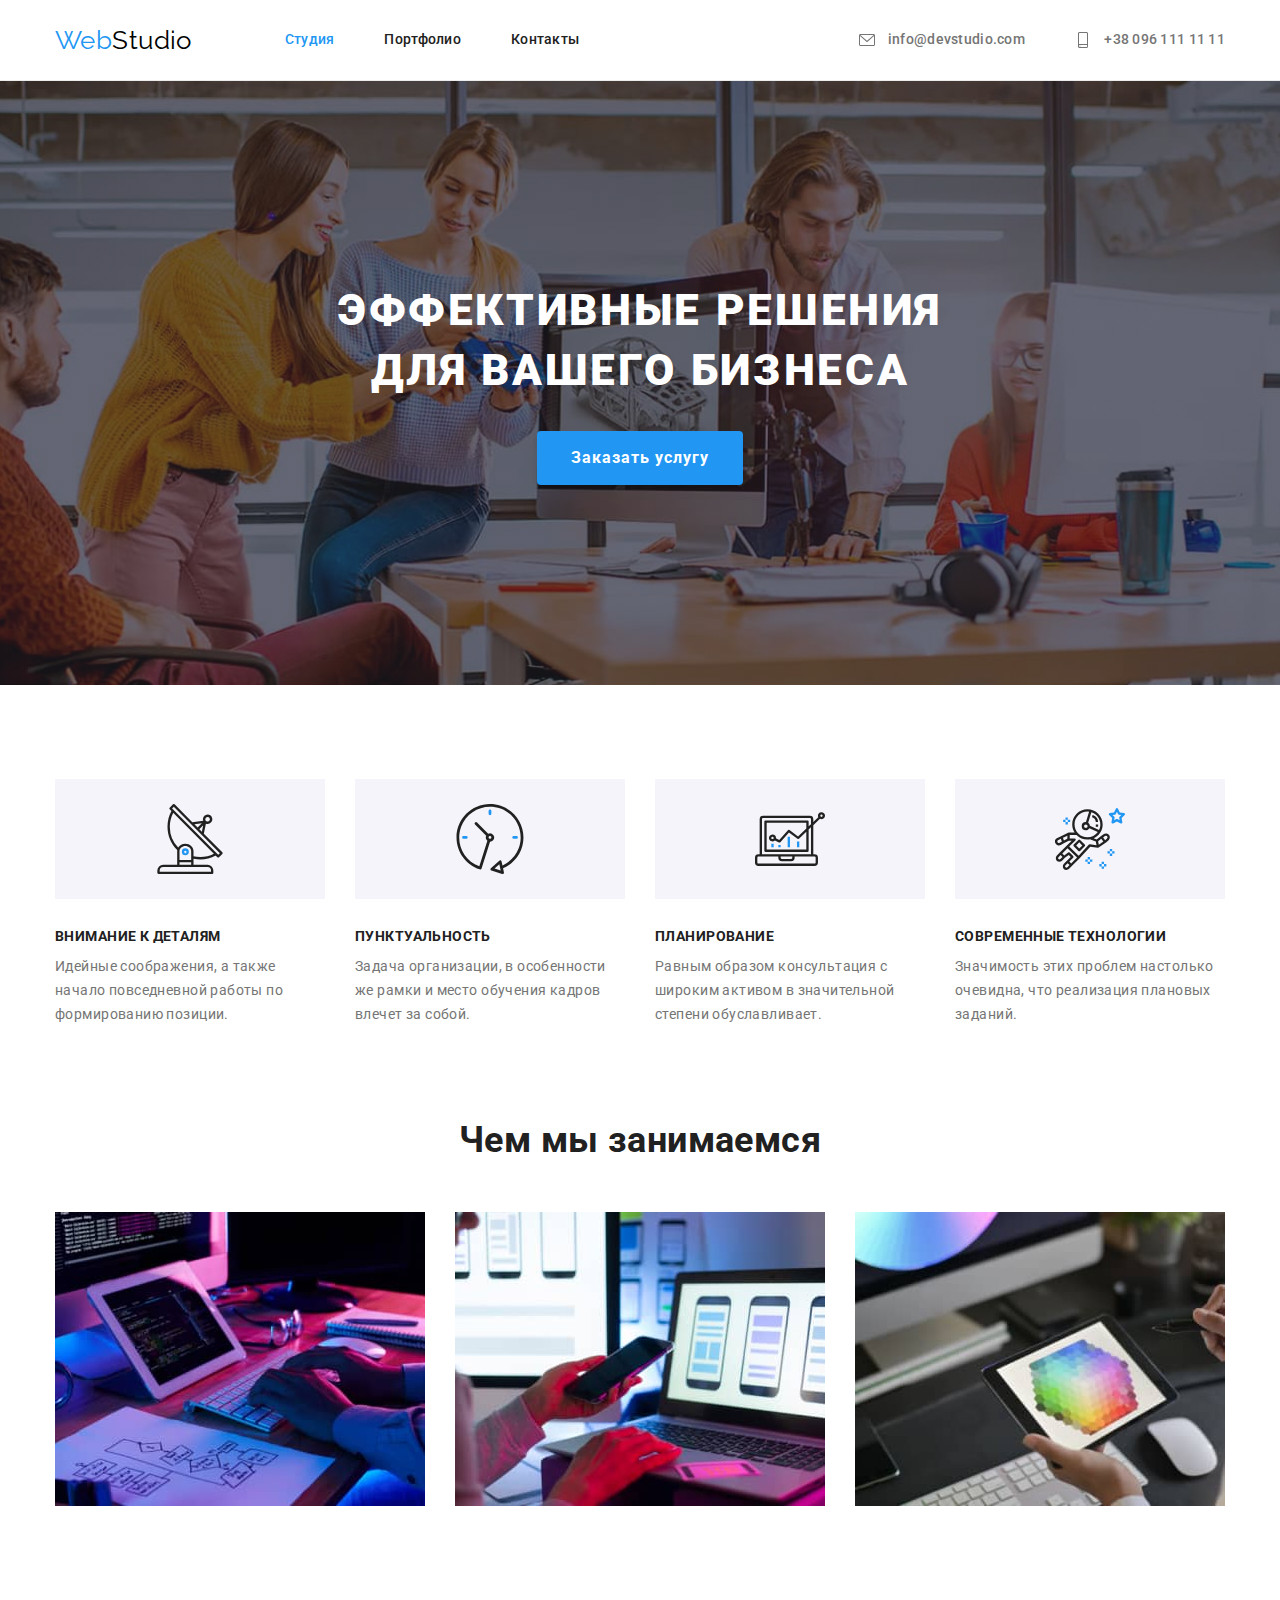
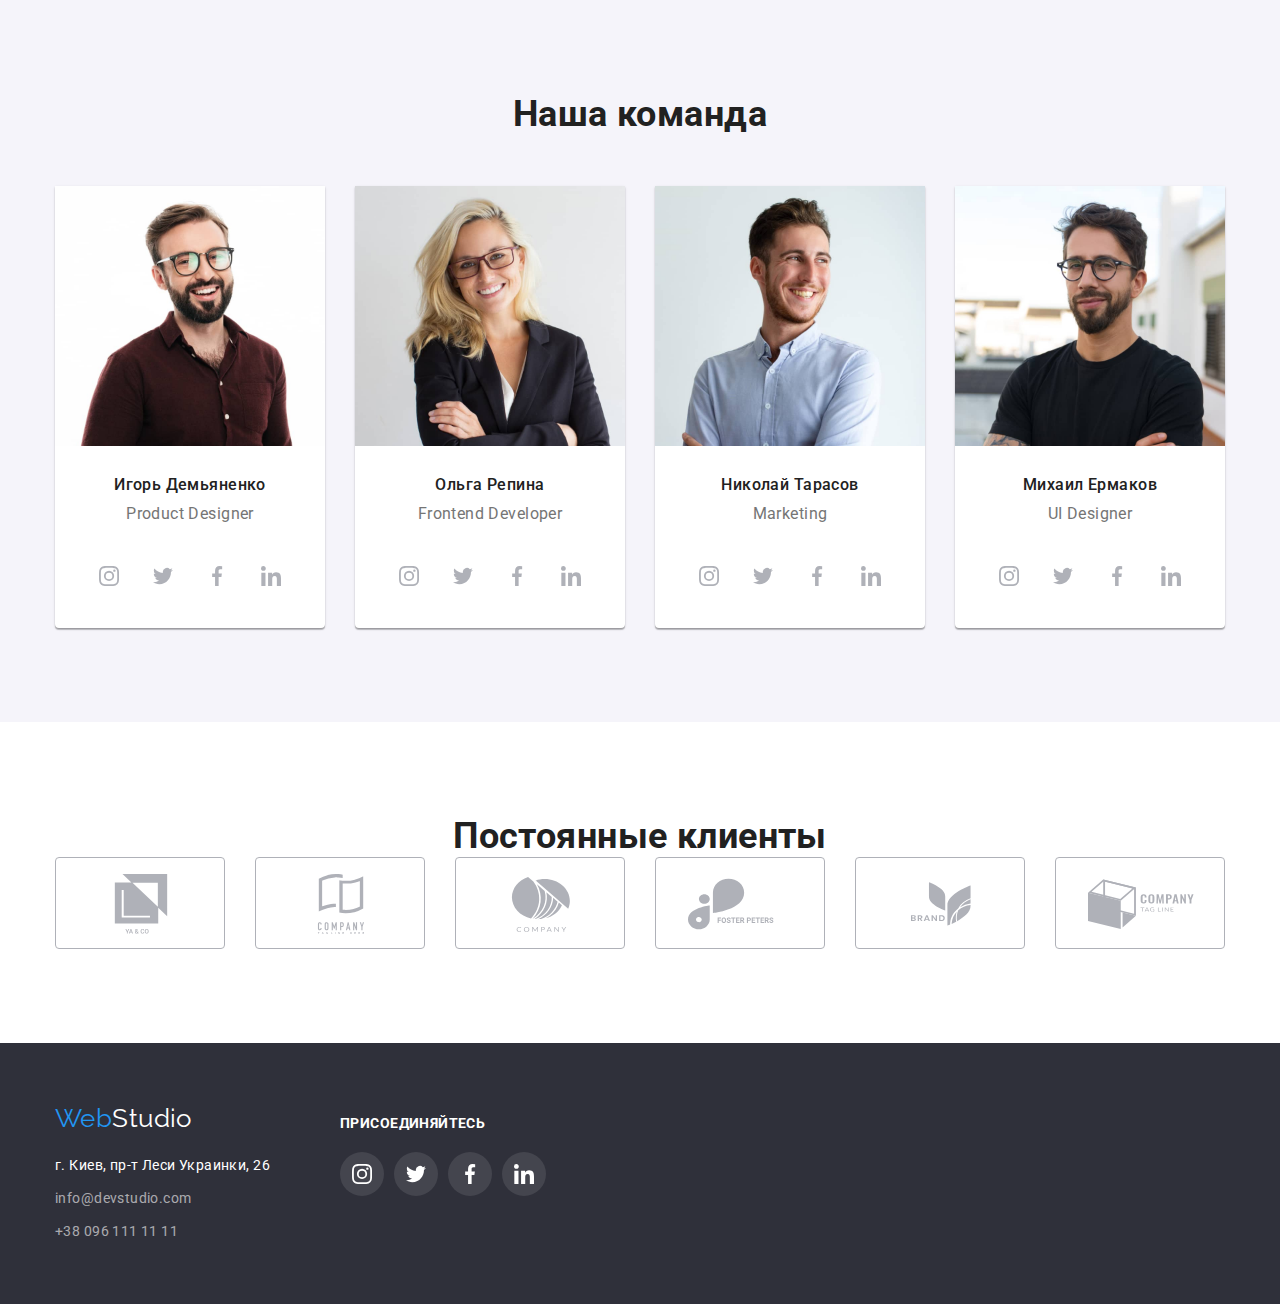
==== index.html @ 6a81d253 "Домашня робота №4" ====
<!DOCTYPE html>
<html lang="ru">
<head>
    <meta charset="UTF-8">
    <meta http-equiv="X-UA-Compatible" content="IE=edge">
    <meta name="viewport" content="width=device-width, initial-scale=1.0">
    <title>Document</title>
    <link rel="preconnect" href="https://fonts.googleapis.com">
    <link rel="preconnect" href="https://fonts.gstatic.com" crossorigin>
    <link href="https://fonts.googleapis.com/css2?family=Raleway:wght@700&family=Roboto:wght@400;500;700;900&display=swap"
        rel="stylesheet">
    <link rel="stylesheet" href="https://cdnjs.cloudflare.com/ajax/libs/modern-normalize/1.1.0/modern-normalize.min.css">    
    <link rel="stylesheet" href="./css/styles.css">
</head>
<body>
    <!-- Шапка страницы -->
    <header>
        <div class="conteiner header-flex">
            <nav class="header-nav-flex">
                <!--Лого-->
                <a href="/"><span class="logo-head-blue">Web</span><span class="logo-head-black">Studio</span></a>
            
                <!--Навигацыя на странице-->
                <ul class="site-nav list">
                    <li class="item"><a href="./index.html" class="link current">Студия</a></li>
                    <li class="item"><a href="./portfolio.html" class="link">Портфолио</a></li>
                    <li class="item"><a href="" class="link">Контакты</a></li>
                </ul>
            </nav>
            
            <!--Телефон, имейл-->
            <ul class="contacts-head list">
                <li class="item">
                    <a href="mailto:info@devstudio.com" class="link email">
                        <svg class="contacts envelope">
                            <use href="/images/icons.svg#icon-envelope"></use>
                        </svg>
                        info@devstudio.com</a>
                </li>
                <li class="item">
                    <a href="tel:+380961111111" class="link">
                        <svg class="contacts">
                            <use href="/images/icons.svg#icon-smartphone"></use>
                        </svg>
                        +38 096 111 11 11</a>
                </li>
            </ul>
        </div>   
    </header>

    <main>
        <!-- hero -->
        <section class="hero">
            <div class="conteiner">
                <!-- <div class="conteiner"> -->
                <h1 class="hero-title">Эффективные решения для вашего бизнеса</h1>
                <button type="button" class="hero-button">Заказать услугу</button>
                <!-- </div> -->
            </div>
        </section>
        
        <!-- Особенности -->
        <section class="section">
            <div class="conteiner">
                <h2 class="visually-hidden">Особенности</h2>
                <ul class="list features">
                    <!--Внимание к деталям-->
                    <li class="item">
                        <div class="icon-features">
                            <svg class="antenna">
                                <use href="./images/icons.svg#icon-antenna"></use>
                            </svg>
                        </div>
                        <h3 class="section-title">Внимание к деталям</h3>
                        <p class="desc-item">Идейные соображения, а также начало повседневной работы по формированию позиции.</p>
                    </li>
                
                    <!--Пунктуальность-->
                    <li class="item">
                        <div class="icon-features">
                            <svg class="clock">
                                <use href="./images/icons.svg#icon-clock"></use>
                            </svg>
                        </div>
                        <h3 class="section-title">Пунктуальность</h3>
                        <p class="desc-item">Задача организации, в особенности же рамки и место обучения кадров влечет за собой.</p>
                    </li>
                
                    <!--Планирование-->
                    <li class="item">
                        <div class="icon-features">
                            <svg class="diagram">
                                <use href="./images/icons.svg#icon-diagram"></use>
                            </svg>
                        </div>
                        <h3 class="section-title">Планирование</h3>
                        <p class="desc-item">Равным образом консультация с широким активом в значительной степени обуславливает.</p>
                    </li>
                
                    <!--Современные технологии-->
                    <li class="item">
                        <div class="icon-features">
                            <svg class="astronaut">
                                <use href="./images/icons.svg#icon-astronaut"></use>
                            </svg>
                        </div>
                        <h3 class="section-title">Современные технологии</h3>
                        <p class="desc-item">Значимость этих проблем настолько очевидна, что реализация плановых заданий.</p>
                    </li>
                </ul>
            </div>
        </section>
         
        <!--Чем мы занимаемся-->
        <section class="section empl">
            <div class="conteiner">
                <h2 class="section-title">Чем мы занимаемся</h2>
                <ul class="list empl-flex">
                    <li class="item"><img src="./images/человек-пишет-код.jpg" alt="человек пишет код" width="370"></li>
                    <li class="item"><img src="./images/дизайн-сайта-в-телефоне.jpg" alt="дизайн сайта в телефоне" width="370"></li>
                    <li class="item"><img src="./images/подбор-оттенка-на-планшете.jpg" alt="подбор оттенка на планшете" width="370"></li>
                </ul>
            </div>
        </section>

        <!--Наша команда-->
        <section class="section team">
            <div class="conteiner">
                <h2 class="section-title">Наша команда</h2>
                <ul class="list team-flex">
                    <!-- Игорь Демьяненко -->
                    <li class="item">
                        <img src="./images/игорь-демьяненко.jpg" alt="Игорь Демьяненко" width="270">
                        <h3 class="section-title">Игорь Демьяненко</h3>
                        <p>Product Designer</p>
                        <ul class="list-networks">
                            <li class="list">
                                <a href="" class="link-network">
                                    <svg class="icon-network">
                                        <use href="./images/icons.svg#icon-instagram"></use>
                                    </svg>
                                </a>
                            </li>
                            <li class="list">
                                <a href="" class="link-network">
                                    <svg class="icon-network">
                                        <use href="./images/icons.svg#icon-twitter"></use>
                                    </svg>
                                </a>
                            </li>
                            <li class="list">
                                <a href="" class="link-network">
                                    <svg class="icon-network">
                                        <use href="./images/icons.svg#icon-facebook"></use>
                                    </svg>
                                </a>
                            </li>
                            <li class="list">
                                <a href="" class="link-network">
                                    <svg class="icon-network">
                                        <use href="./images/icons.svg#icon-linkedin"></use>
                                    </svg>
                                </a>
                            </li>
                        </ul>
                    </li>
                
                    <!-- Ольга Репина -->
                    <li class="item">
                        <img src="./images/ольга-репина.jpg" alt="Ольга Репина" width="270">
                        <h3 class="section-title">Ольга Репина</h3>
                        <p>Frontend Developer</p>
                        <ul class="list-networks">
                            <li class="list">
                                <a href="" class="link-network">
                                    <svg class="icon-network">
                                        <use href="./images/icons.svg#icon-instagram"></use>
                                    </svg>
                                </a>
                            </li>
                            <li class="list">
                                <a href="" class="link-network">
                                    <svg class="icon-network">
                                        <use href="./images/icons.svg#icon-twitter"></use>
                                    </svg>
                                </a>
                            </li>
                            <li class="list">
                                <a href="" class="link-network">
                                    <svg class="icon-network">
                                        <use href="./images/icons.svg#icon-facebook"></use>
                                    </svg>
                                </a>
                            </li>
                            <li class="list">
                                <a href="" class="link-network">
                                    <svg class="icon-network">
                                        <use href="./images/icons.svg#icon-linkedin"></use>
                                    </svg>
                                </a>
                            </li>
                        </ul>
                    </li>
                
                    <!-- Николай Тарасов -->
                    <li class="item">
                        <img src="./images/николай-тарасов.jpg" alt="Николай Тарасов" width="270">
                        <h3 class="section-title">Николай Тарасов</h3>
                        <p>Marketing</p>
                        <ul class="list-networks">
                            <li class="list">
                                <a href="" class="link-network">
                                    <svg class="icon-network">
                                        <use href="./images/icons.svg#icon-instagram"></use>
                                    </svg>
                                </a>
                            </li>
                            <li class="list">
                                <a href="" class="link-network">
                                    <svg class="icon-network">
                                        <use href="./images/icons.svg#icon-twitter"></use>
                                    </svg>
                                </a>
                            </li>
                            <li class="list">
                                <a href="" class="link-network">
                                    <svg class="icon-network">
                                        <use href="./images/icons.svg#icon-facebook"></use>
                                    </svg>
                                </a>
                            </li>
                            <li class="list">
                                <a href="" class="link-network">
                                    <svg class="icon-network">
                                        <use href="./images/icons.svg#icon-linkedin"></use>
                                    </svg>
                                </a>
                            </li>
                        </ul>
                    </li>
                
                    <!-- Михаил Ермаков -->
                    <li class="item">
                        <img src="./images/михаил-ермаков.jpg" alt="Михаил Ермаков" width="270">
                        <h3 class="section-title">Михаил Ермаков</h3>
                        <p>UI Designer</p>
                        <ul class="list-networks">
                            <li class="list">
                                <a href="" class="link-network">
                                    <svg class="icon-network">
                                        <use href="./images/icons.svg#icon-instagram"></use>
                                    </svg>
                                </a>
                            </li>
                            <li class="list">
                                <a href="" class="link-network">
                                    <svg class="icon-network">
                                        <use href="./images/icons.svg#icon-twitter"></use>
                                    </svg>
                                </a>
                            </li>
                            <li class="list">
                                <a href="" class="link-network">
                                    <svg class="icon-network">
                                        <use href="./images/icons.svg#icon-facebook"></use>
                                    </svg>
                                </a>
                            </li>
                            <li class="list">
                                <a href="" class="link-network">
                                    <svg class="icon-network">
                                        <use href="./images/icons.svg#icon-linkedin"></use>
                                    </svg>
                                </a>
                            </li>
                        </ul>
                    </li>
                </ul>
            </div>
        </section>

        <!-- Постоянные клиенты -->
        <section class="section clients">
            <div class="conteiner">
                <h2 class="section-title">Постоянные клиенты</h2>
                <ul class="list-clients">
                    <li class="list">
                        <a class="box">
                            <svg class="icon-client">
                                <use href="./images/icons.svg#icon-company-1"></use>
                            </svg>
                        </a>
                    </li>
                    <li class="list">
                        <a class="box">
                            <svg class="icon-client">
                                <use href="./images/icons.svg#icon-company-2"></use>
                            </svg>
                        </a>
                    </li>
                    <li class="list">
                        <a class="box">
                            <svg class="icon-client">
                                <use href="./images/icons.svg#icon-company-3"></use>
                            </svg>
                        </a>
                    </li>
                    <li class="list">
                        <a class="box">
                            <svg class="icon-client">
                                <use href="./images/icons.svg#icon-company-4"></use>
                            </svg>
                        </a>
                    </li>
                    <li class="list">
                        <a class="box">
                            <svg class="icon-client">
                                <use href="./images/icons.svg#icon-company-5"></use>
                            </svg>
                        </a>
                    </li>
                    <li class="list">
                        <a class="box">
                            <svg class="icon-client">
                                <use href="./images/icons.svg#icon-company-6"></use>
                            </svg>
                        </a>
                    </li>
                </ul>
            </div>
        </section>
    </main>

    <footer class="footer">
        <div class="conteiner">
            <div>
                <!--Лого-->
                <a href="/" class="logo-footer"><span class="logo-footer-blue">Web</span><span
                        class="logo-footer-black">Studio</span></a>
                
                <!-- адресс -->
                <address>
                    <!--адресс, телефон, имейл-->
                    <ul class="list footer-list">
                        <li class="item"><a
                                href="https://www.google.com/maps/place/%D0%B1%D1%83%D0%BB.+%D0%9B%D0%B5%D1%81%D0%B8+%D0%A3%D0%BA%D1%80%D0%B0%D0%B8%D0%BD%D0%BA%D0%B8,+26,+%D0%9A%D0%B8%D0%B5%D0%B2,+02000/@50.4265807,30.5383858,17z/data=!3m1!4b1!4m5!3m4!1s0x40d4cf0e033ecbe9:0x57a4dffefec77da0!8m2!3d50.4265807!4d30.5383858"
                                class="adress">г. Киев, пр-т Леси Украинки, 26</a></li>
                        <li class="item"><a href="mailto:info@devstudio.com" class="contacts-footer">info@devstudio.com</a></li>
                        <li class="item"><a href="tel:+380961111111" class="contacts-footer">+38 096 111 11 11</a></li>
                    </ul>
                </address>
            </div>
            <div class="footer-network">
                <span class="call">присоединяйтесь</span>
                <ul class="footer-list-networks">
                    <li class="list">
                        <a href="" class="footer-link-network">
                            <svg class="footer-icon-network">
                                <use href="./images/icons.svg#icon-instagram"></use>
                            </svg>
                        </a>
                    </li>
                    <li class="list">
                        <a href="" class="footer-link-network">
                            <svg class="footer-icon-network">
                                <use href="./images/icons.svg#icon-twitter"></use>
                            </svg>
                        </a>
                    </li>
                    <li class="list">
                        <a href="" class="footer-link-network">
                            <svg class="footer-icon-network">
                                <use href="./images/icons.svg#icon-facebook"></use>
                            </svg>
                        </a>
                    </li>
                    <li class="list">
                        <a href="" class="footer-link-network">
                            <svg class="footer-icon-network">
                                <use href="./images/icons.svg#icon-linkedin"></use>
                            </svg>
                        </a>
                    </li>
                </ul>
            </div>
        </div>
    </footer>
</body>
</html>
---- css/styles.css ----
:root {
	--primery-text-color: #757575;
	--title-text-color: #212121;
	--accent-color: #2196f3;
	--background-hero-color: #C4C4C4;
	--background-footer-color: #2F303A;
	--text-title-hero: #ffffff;
	--bg-section-team: #f5f4fa;
	--logo-black: #000000;
	--bg-button-hover: #188CE8;
	--border-card-color: #EEEEEE;
	--border-header-color: #ECECEC;
	--icon-color: #AFB1B8;
}

html {
	box-sizing: border-box;
}

*,
*::before,
*::after {
	box-sizing: inherit;
}

body {
	background-color: var(--text-title-hero);
	color: var(--primery-text-color);
	font-family: Roboto, sans-serif;
	font-size: 14px;
	letter-spacing: 00.03em;
}

img {
	display: block;
	max-width: 100%;
	height: auto;
}

h1, 
h2, 
h3, 
ul, 
p {
	margin: 0;
	padding: 0;
}

.section {
	padding-top: 94px;
	padding-bottom: 94px;
}

.conteiner {
	width: 1200px;
	padding-left: 15px;
	padding-right: 15px;
	margin-left: auto;
	margin-right: auto;
}

.list {
	list-style: none;
}

a {
	text-decoration: none;
}

/* логитип хедер і футер */
.logo-head-blue,
.logo-footer-blue {
	color: var(--accent-color);
}

.logo-head-black {
	color: var(--logo-black);
}

.logo-footer-black {
	color: var(--text-title-hero);
}

.logo-head-blue,
.logo-head-black,
.logo-footer-blue,
.logo-footer-black {
	font-family: Raleway, sans-serif;
	font-weight: 700px;
	font-size: 26px;
	line-height: 1.17;
}

/* навігація сайта в хедері */
.site-nav {
	display: flex;
	margin-left: 93px;
}

.site-nav .link {
	color: var(--title-text-color);
	font-weight: 500;

	padding-top: 32px;
	padding-bottom: 32px;
}

.contacts-head .email:hover,
.contacts-head .email:focus {
	color: var(--accent-color);
}

.site-nav .link.current {
	color: var(--accent-color);
}

.site-nav,
.contacts-head {
	padding-left: 0px;
	align-items: center;

	font-weight: 500;
	line-height: 1.14;
	letter-spacing: 0.02em;
}

.site-nav .item:not(:last-child),
.contacts-head .item:not(:last-child){
	margin-right: 50px;
}

/* контакти хедер */
.contacts {
	display: inline-block;
	vertical-align: middle;
	margin-right: 10px;
	width: 16px ;
	height: 16px;
}

.envelope {
	fill: var(--primery-text-color);
}

.envelope:hover {
	fill: var(--accent-color);
}

.contacts-head a {
	color: var(--primery-text-color);
	font-weight: 500;
}

.contacts-head {
	display: flex;
	margin-left: auto;
}

.site-nav .link, 
.contacts .link {
	display: block;
}

.header-flex {
	display: flex;
	align-items: center;
}

.header-nav-flex {
	display: flex;
	align-items: center;
}

header {
	border-bottom: 1px solid var(--border-header-color);
}

/* hero */
.hero {
	padding-top: 200px;
	padding-bottom: 200px;
	max-height: 1600px;

	text-align: center;

	background-color: var(--background-hero-color);
	color: var(--text-title-hero);

	background-image: linear-gradient(to right, 
	rgba(47, 48, 58, 0.4),
	rgba(47, 48, 58, 0.4)), 
	url(../images/hero-bg-img.jpg);
	background-repeat: no-repeat;
	background-position: center;
	background-size: cover;
}

.section-title {
	color: var(--title-text-color);
}

.hero-button {
	display: inline-block;
	padding: 10px 32px;
	box-shadow: 0px 4px 4px rgba(0, 0, 0, 0.15);
	border-color: transparent;
	border-radius: 4px;
	text-align: center;

	color: var(--text-title-hero);
	background-color: var(--accent-color);
	cursor: pointer;
	font-family: inherit;
	font-weight: 700;
	font-size: 16px;
	line-height: 1.88;
	text-align: center;
	letter-spacing: 0.06em;
}

.hero-button:hover,
.hero-button:focus {
	background-color: var(--bg-button-hover);
}

.hero-title {
	width: 696px;
	margin-left: auto;
	margin-right: auto;
	margin-bottom: 30px;
	
	font-weight: 900;
	font-size: 44px;
	line-height: 1.36;
	text-align: center;
	letter-spacing: 0.06em;
	text-transform: uppercase;
}


/* main */

/* схований h2 */
.visually-hidden {
	position: absolute;
	width: 1px;
	height: 1px;
	margin: -1px;
	border: 0;
	padding: 0;
	white-space: nowrap;
	clip-path: inset(100%);
	clip: rect(0 0 0 0);
	overflow: hidden;
}

/* Features */
.features h3 {
	font-size: 14px;
	font-weight: 700;
	line-height: 1.14;
	text-transform: uppercase;
}

.features {
	display: flex;
	justify-content: space-between;
	padding-left: 0px;
}

.list.features .item:not(:last-child) {
	margin-right: 30px;
}



.clock,
.antenna,
.diagram,
.astronaut {
	width: 70px;
	height: 70px;
}

.icon-features {
	background-color: var(--bg-section-team);
	width: 270px;
	height: 120px;
	padding-left: 100px;
	padding-top: 25px;
	margin-bottom: 30px;
}

.desc-item {
	margin-top: 10px;
}

.section.empl {
	padding-top: 0px;
}

.empl-flex {
	display: flex;
	justify-content: space-between;
	margin-top: 50px;
	padding-left: 0;
	padding-right: 0;
}

.desc-item,
.footer .list {
	line-height: 1.71;
}


/* team */
.empl h2,
.team h2,
.clients h2 {
	font-weight: 700;
	font-size: 36px;
	line-height: 1.16;
	text-align: center;
}

.section.team {
	background-color: var(--bg-section-team);
}

.team img {
	margin-bottom: 30px;
}

.team h3 {
	margin-bottom: 10px;
	margin-left: auto;
	margin-right: auto;

	font-weight: 500;
	font-size: 16px;
	line-height: 1.18;
	text-align: center;
}

.team p {
	margin: 0 auto 30px;

	font-size: 16px;
	line-height: 1.18;
	text-align: center;
}

.team-flex {
	display: flex;
	padding: 0px;
	margin-top: 50px;
}

.team-flex .item {
	width: 270px;

	background-color: var(--text-title-hero);
	box-shadow: 0px 1px 3px rgba(0, 0, 0, 0.12),
	0px 1px 1px rgba(0, 0, 0, 0.14),
	0px 2px 1px rgba(0, 0, 0, 0.2);
	border-radius: 0px 0px 4px 4px;
}

.team-flex .item.item:not(:last-child) {
	margin-right: 30px;
}


/* 	CLIENTS */

.list-clients {
	display: flex;
	justify-content: space-between;
}

.list-clients .list {
	/* outline: 1px solid darkblue; */
}

.icon-client {
	width: 170px;
	height: 92px;
	padding: 16px 32px;


	fill: var(--icon-color);
}

.icon-client:hover {
	fill: var(--accent-color);
}

.box {
	display: block;
	border: 1px solid var(--icon-color);
	border-radius: 4px;

	width: 170px;
	height: 92px;
}

.box:hover {
	border: 1px solid var(--accent-color);
}

/* NETWORKS */
.list-networks {
	display: flex;
	margin-left: 32px;
	margin-right: 32px;
	margin-bottom: 30px;
	justify-content: space-between;
}

.link-network {
	display: inline-block;
	width: 44px;
	height: 44px;
	border-radius: 50%;
}

.link-network:hover,
.link-network:focus {
	background-color: var(--accent-color);
}

.icon-network {
	fill: var(--icon-color);
	width: 44px;
	height: 44px;
	padding: 12px;
}

.icon-network:hover,
.icon-network:focus {
	fill: var(--text-title-hero);
}

.list-networks .list {
	width: 44px;
	height: 44px;
}


/* футер */
.logo-footer {
	display: inline-block;
	margin-bottom: 20px;
}

.footer {
	background-color: var(--background-footer-color);

	padding-top: 60px;
	padding-bottom: 60px;
}

.adress {
	color: var(--text-title-hero);

	font-style: normal;
}

.contacts-footer {
	color: rgb(255, 255, 255, 0.6);
	font-style: normal;
}

.footer-list li:not(:last-child) {
	margin-bottom: 9px;
}

.footer .conteiner {
	display: flex;
}

.call {
	color: var(--text-title-hero);
	font-weight: 700;
	font-size: 14px;
	line-height: 1.14;
	letter-spacing: 0.03em;
	text-transform: uppercase;
}

.footer-network {
	padding-top: 12px;
	margin-left: 70px;
}

.footer-list-networks {
	display: flex;
	margin-top: 20px;
}

.footer-link-network {
	display: block;
	padding: 12px;
	width: 44px;
	height: 44px;
	border-radius: 50%;
	background-color: rgba(255, 255, 255, 0.1);
}

.footer-link-network:hover,
.footer-link-network:focus {
	background-color: var(--accent-color);
}

.footer-icon-network {
	fill: var(--text-title-hero);
	width: 20px;
	height: 20px;
}

.footer-icon-network:hover {
	fill: var(--text-title-hero);
}

.footer-list-networks .list:not(:last-child) {
	margin-right: 10px;
}

/* Сторінка портфоліо */
.porf-button {
	padding: 6px 22px;
	border-color: transparent;
	border-radius: 4px;

	background-color: var(--bg-section-team);
	color: var(--title-text-color);
	cursor: pointer;
	font-family: inherit;
	

	font-weight: 500;
	font-size: 16px;
	line-height: 1.62;
	text-align: center;
}

.filters-list {
	display: flex;
	justify-content: center;
	margin-bottom: 50px;
}

.filters-list .item.item:not(:last-child) {
	margin-right: 8px;
}


.porf-button:hover,
.porf-button:focus {
	background-color: var(--accent-color);
	color: var(--text-title-hero);
	box-shadow: 0px 3px 1px rgba(0, 0, 0, 0.1),
	0px 1px 2px rgba(0, 0, 0, 0.08),
	0px 2px 2px rgba(0, 0, 0, 0.12);
	border-radius: 4px;
}

.filters p {
	color: var(--primery-text-color);

	font-size: 16px;
	line-height: 1.88;
}

.filters h2 {
	color: var(--title-text-color);

	font-weight: 700;
	font-size: 18px;
	line-height: 2;
	letter-spacing: 0.06em;
}

.card-content {
	background: var(--text-title-hero);
	border-bottom: 1px solid var(--border-card-color);
	border-left: 1px solid var(--border-card-color);
	border-right: 1px solid var(--border-card-color);
	padding: 20px 24px;
}

.card-set {
	display: flex;
	flex-wrap: wrap;

	padding: 0;
	margin: 0;
}

.card {
	width: 369px;
	margin-right: 30px;
	margin-bottom: 30px;
}

.card:hover,
.card:focus {
	box-shadow: 0px 1px 1px rgba(0, 0, 0, 0.12),
	0px 4px 4px rgba(0, 0, 0, 0.06),
	1px 4px 6px rgba(0, 0, 0, 0.16);
}

.card:nth-last-child(-n + 3) {
	margin-bottom: 0px;
}

.card:nth-child(3n) {
	margin-right: 0px;
}

.card-text {
	margin-top: 4px;
}



/* box-shadow: 0px 1px 1px rgba(0, 0, 0, 0.12),
0px 4px 4px rgba(0, 0, 0, 0.06),
1px 4px 6px rgba(0, 0, 0, 0.16); */
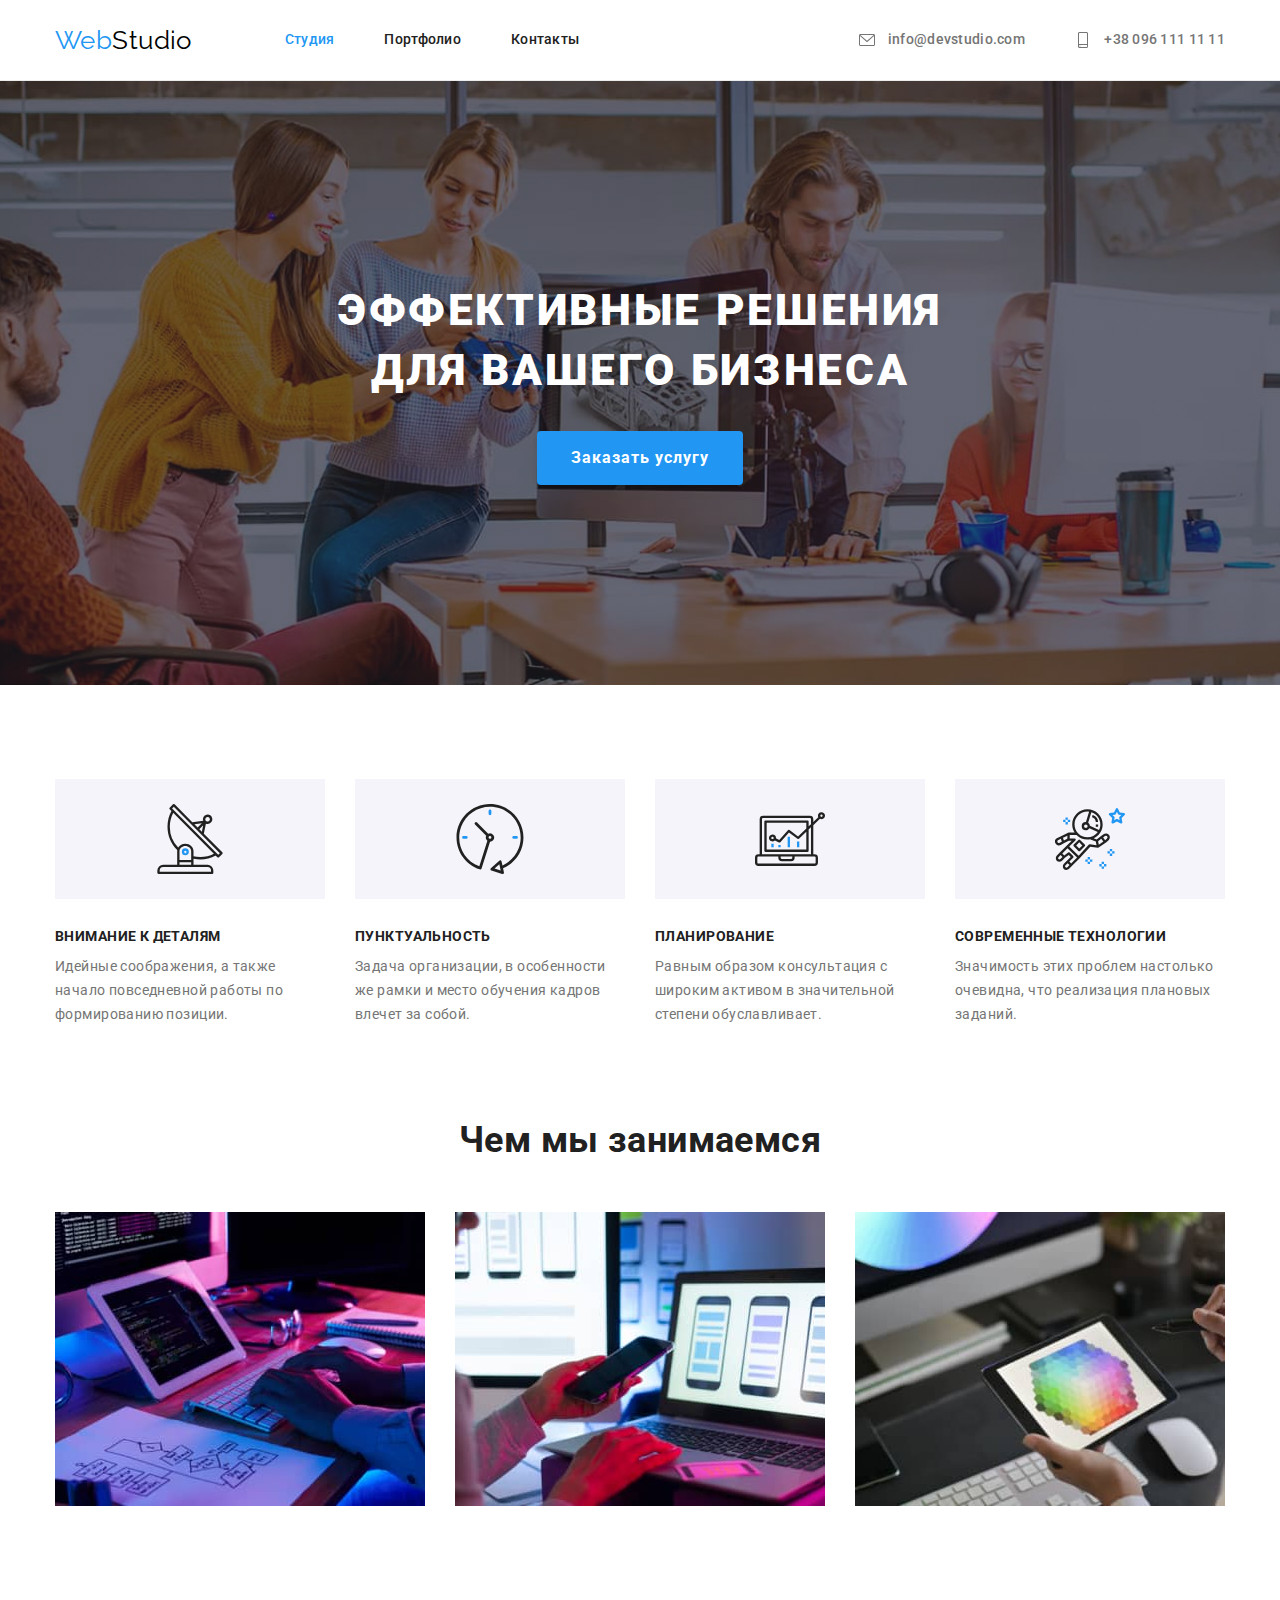
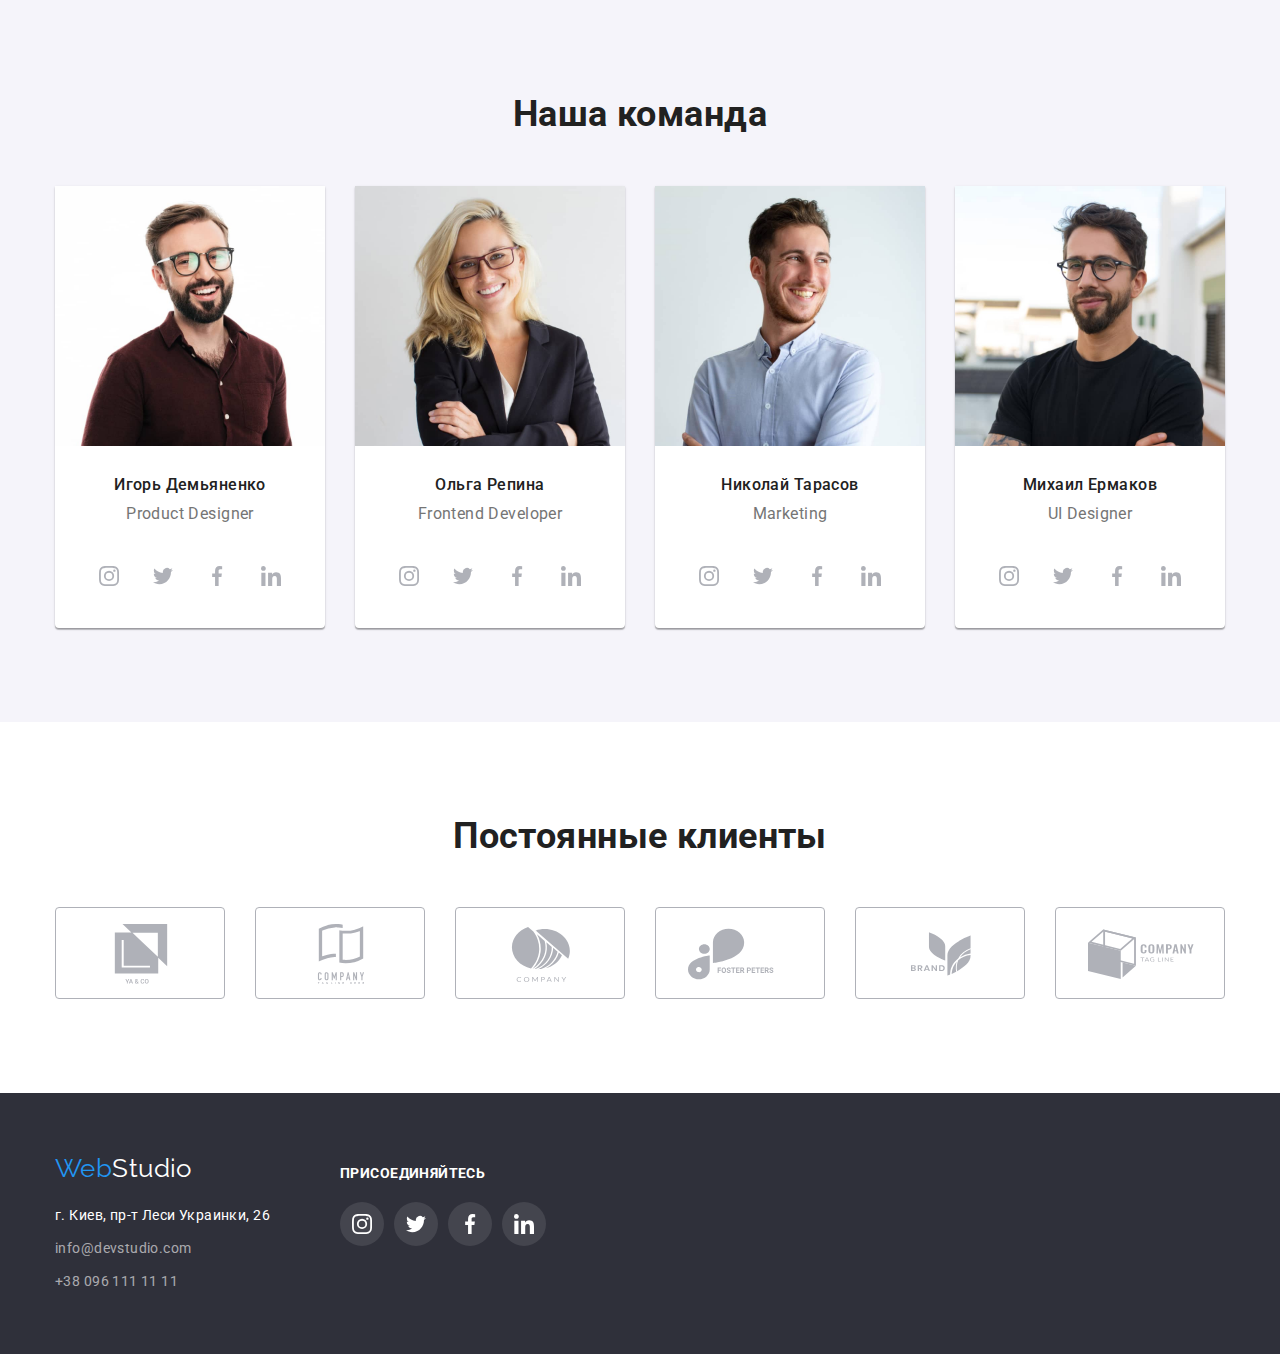
==== commit 942b0da8: "Поправка" ====
--- a/index.html
+++ b/index.html
@@ -33,14 +33,14 @@
                 <li class="item">
                     <a href="mailto:info@devstudio.com" class="link email">
                         <svg class="contacts envelope">
-                            <use href="/images/icons.svg#icon-envelope"></use>
+                            <use href="./images/icons.svg#icon-envelope"></use>
                         </svg>
                         info@devstudio.com</a>
                 </li>
                 <li class="item">
                     <a href="tel:+380961111111" class="link">
                         <svg class="contacts">
-                            <use href="/images/icons.svg#icon-smartphone"></use>
+                            <use href="./images/icons.svg#icon-smartphone"></use>
                         </svg>
                         +38 096 111 11 11</a>
                 </li>
--- a/css/styles.css
+++ b/css/styles.css
@@ -376,17 +376,13 @@
 .list-clients {
 	display: flex;
 	justify-content: space-between;
-}
-
-.list-clients .list {
-	/* outline: 1px solid darkblue; */
+	margin-top: 50px;
 }
 
 .icon-client {
 	width: 170px;
 	height: 92px;
 	padding: 16px 32px;
-
 
 	fill: var(--icon-color);
 }
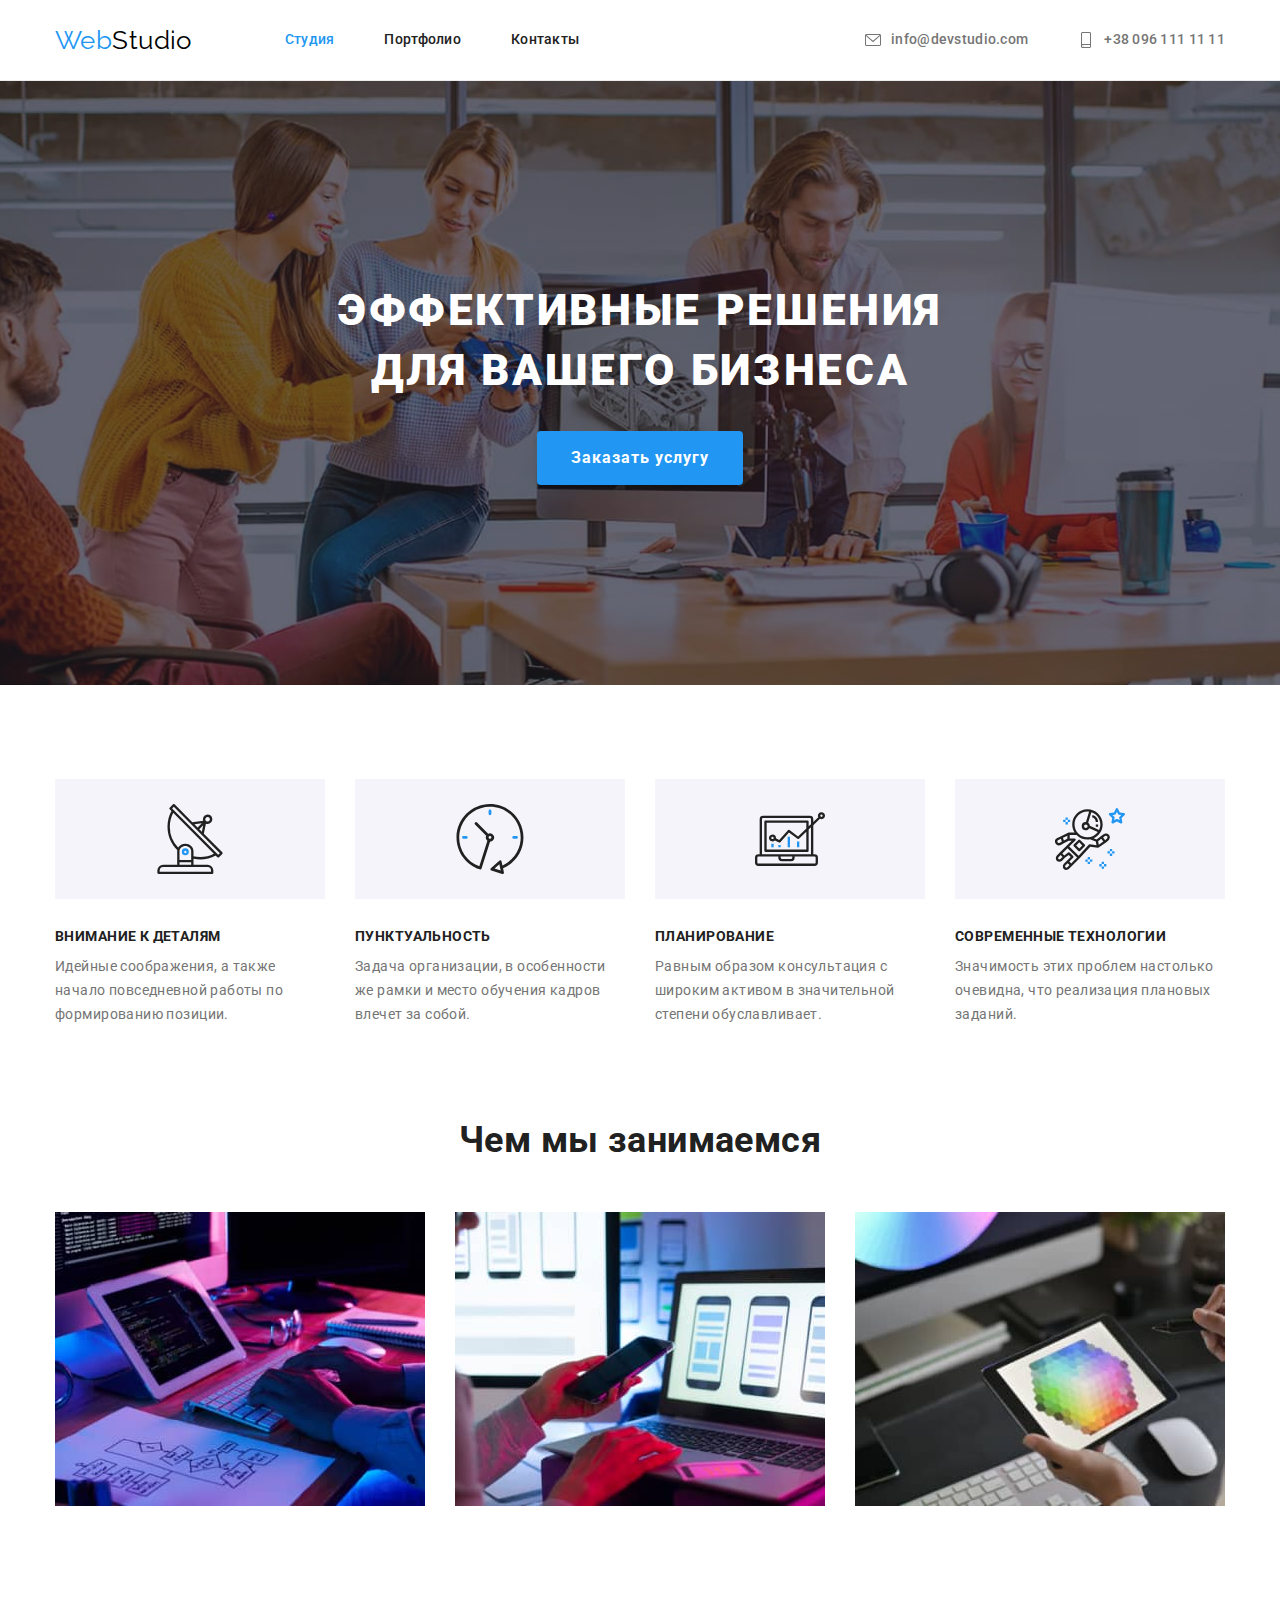
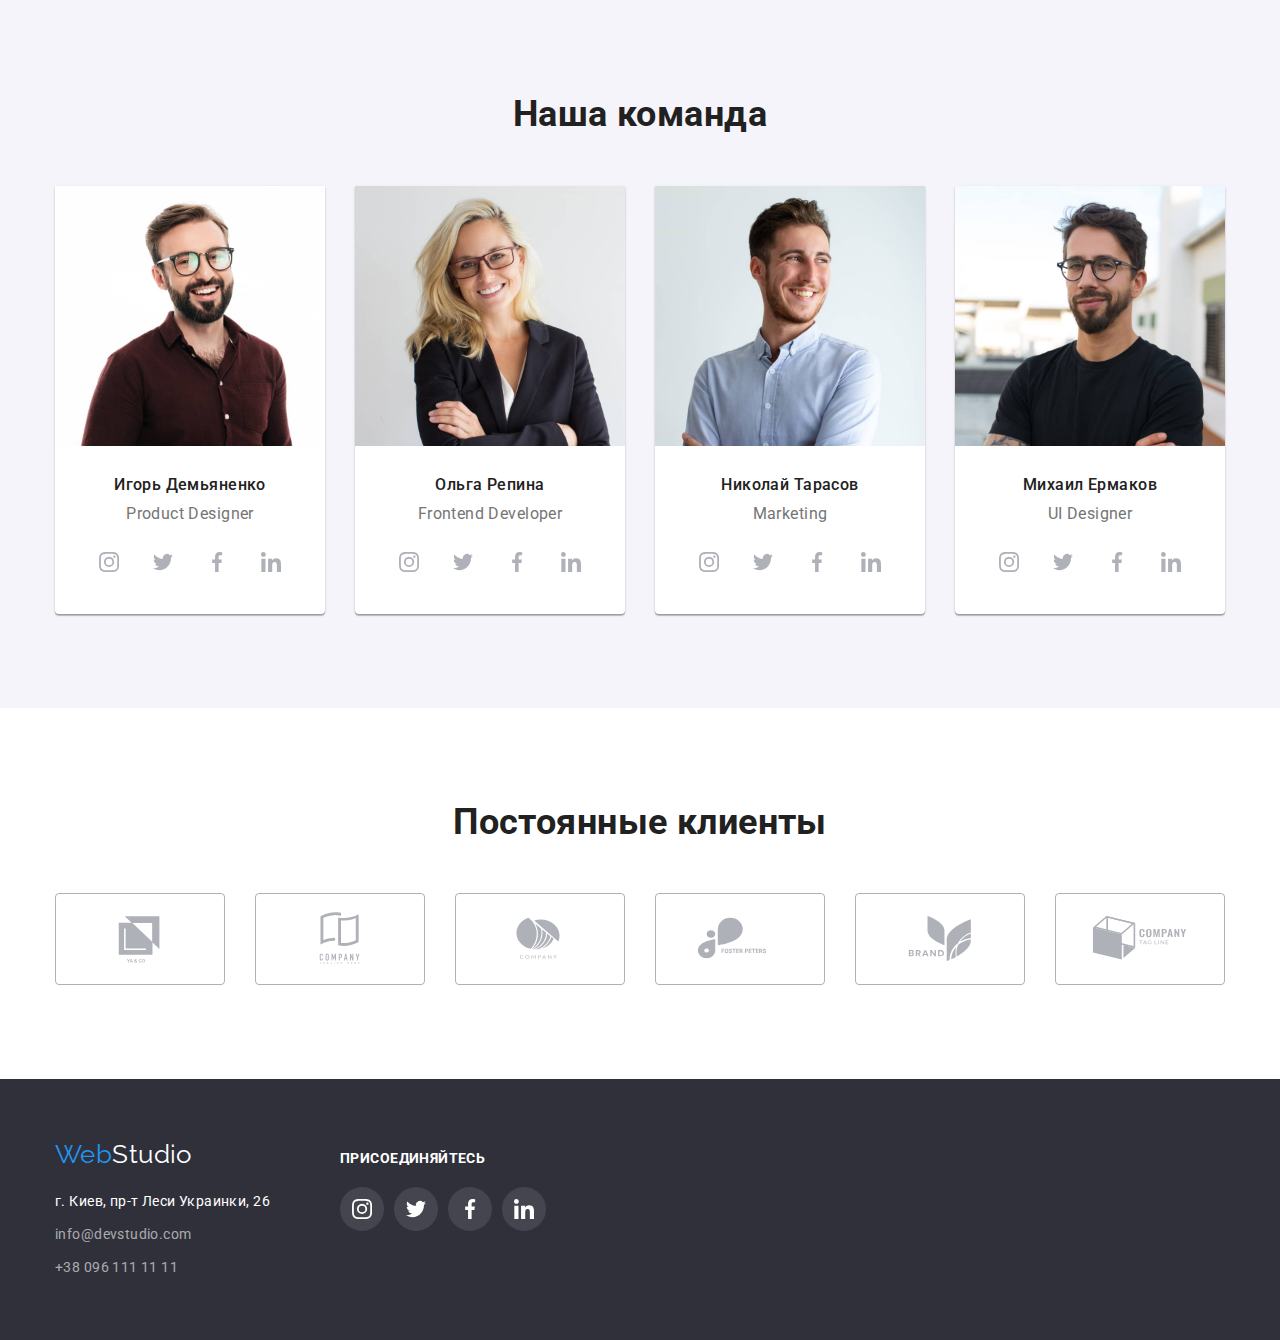
==== commit c652fc1d: "Доопрацювання після перевірки ментором" ====
--- a/index.html
+++ b/index.html
@@ -32,14 +32,15 @@
             <ul class="contacts-head list">
                 <li class="item">
                     <a href="mailto:info@devstudio.com" class="link email">
-                        <svg class="contacts envelope">
-                            <use href="./images/icons.svg#icon-envelope"></use>
+                        <svg class="contacts envelope" width="16px" height="16px">
+                            <use href="./images/icons.svg#icon-envelope">
+                            </use>
                         </svg>
                         info@devstudio.com</a>
                 </li>
                 <li class="item">
                     <a href="tel:+380961111111" class="link">
-                        <svg class="contacts">
+                        <svg class="contacts" width="16px" height="16px">
                             <use href="./images/icons.svg#icon-smartphone"></use>
                         </svg>
                         +38 096 111 11 11</a>
@@ -286,42 +287,42 @@
                 <ul class="list-clients">
                     <li class="list">
                         <a class="box">
-                            <svg class="icon-client">
+                            <svg class="icon-client" width="106" height="60">
                                 <use href="./images/icons.svg#icon-company-1"></use>
                             </svg>
                         </a>
                     </li>
                     <li class="list">
                         <a class="box">
-                            <svg class="icon-client">
+                            <svg class="icon-client" width="106" height="60">
                                 <use href="./images/icons.svg#icon-company-2"></use>
                             </svg>
                         </a>
                     </li>
                     <li class="list">
                         <a class="box">
-                            <svg class="icon-client">
+                            <svg class="icon-client" width="106" height="60">
                                 <use href="./images/icons.svg#icon-company-3"></use>
                             </svg>
                         </a>
                     </li>
                     <li class="list">
                         <a class="box">
-                            <svg class="icon-client">
+                            <svg class="icon-client" width="106" height="60">
                                 <use href="./images/icons.svg#icon-company-4"></use>
                             </svg>
                         </a>
                     </li>
                     <li class="list">
                         <a class="box">
-                            <svg class="icon-client">
+                            <svg class="icon-client" width="106" height="60">
                                 <use href="./images/icons.svg#icon-company-5"></use>
                             </svg>
                         </a>
                     </li>
                     <li class="list">
                         <a class="box">
-                            <svg class="icon-client">
+                            <svg class="icon-client" width="106" height="60">
                                 <use href="./images/icons.svg#icon-company-6"></use>
                             </svg>
                         </a>
@@ -351,7 +352,7 @@
                 </address>
             </div>
             <div class="footer-network">
-                <span class="call">присоединяйтесь</span>
+                <p class="call">присоединяйтесь</p>
                 <ul class="footer-list-networks">
                     <li class="list">
                         <a href="" class="footer-link-network">
--- a/css/styles.css
+++ b/css/styles.css
@@ -105,9 +105,13 @@
 	padding-bottom: 32px;
 }
 
-.contacts-head .email:hover,
-.contacts-head .email:focus {
+.email:hover,
+.email:focus {
 	color: var(--accent-color);
+}
+
+.email:hover .envelope {
+	fill: var(--accent-color);
 }
 
 .site-nav .link.current {
@@ -131,24 +135,16 @@
 
 /* контакти хедер */
 .contacts {
-	display: inline-block;
-	vertical-align: middle;
 	margin-right: 10px;
-	width: 16px ;
-	height: 16px;
-}
-
-.envelope {
 	fill: var(--primery-text-color);
-}
-
-.envelope:hover {
-	fill: var(--accent-color);
 }
 
 .contacts-head a {
 	color: var(--primery-text-color);
 	font-weight: 500;
+
+	display: flex;
+	align-items: center;
 }
 
 .contacts-head {
@@ -175,12 +171,12 @@
 	border-bottom: 1px solid var(--border-header-color);
 }
 
-/* hero */
+/* HERO */
 .hero {
 	padding-top: 200px;
 	padding-bottom: 200px;
-	max-height: 1600px;
-
+	max-width: 1600px;
+	margin: 0 auto;
 	text-align: center;
 
 	background-color: var(--background-hero-color);
@@ -286,9 +282,13 @@
 	background-color: var(--bg-section-team);
 	width: 270px;
 	height: 120px;
-	padding-left: 100px;
-	padding-top: 25px;
 	margin-bottom: 30px;
+
+	display: flex;
+	justify-content: center;
+	align-items: center;
+	
+	
 }
 
 .desc-item {
@@ -343,7 +343,7 @@
 }
 
 .team p {
-	margin: 0 auto 30px;
+	margin: 0 auto 16px;
 
 	font-size: 16px;
 	line-height: 1.18;
@@ -379,11 +379,16 @@
 	margin-top: 50px;
 }
 
-.icon-client {
+.list-clients .list {
 	width: 170px;
 	height: 92px;
-	padding: 16px 32px;
-
+}
+
+.icon-client {
+	/* width: 170px;
+	height: 92px;
+	padding: 16px 32px; */
+	display: block;
 	fill: var(--icon-color);
 }
 
@@ -392,16 +397,19 @@
 }
 
 .box {
-	display: block;
+	width: 100%;
+	height: 100%;
+	display: flex;
+	justify-content: center;
+	align-items: center;
+
 	border: 1px solid var(--icon-color);
 	border-radius: 4px;
-
-	width: 170px;
-	height: 92px;
 }
 
 .box:hover {
 	border: 1px solid var(--accent-color);
+	cursor: pointer;
 }
 
 /* NETWORKS */
@@ -418,6 +426,7 @@
 	width: 44px;
 	height: 44px;
 	border-radius: 50%;
+
 }
 
 .link-network:hover,
@@ -473,6 +482,7 @@
 
 .footer .conteiner {
 	display: flex;
+	align-items: baseline;
 }
 
 .call {
@@ -485,7 +495,7 @@
 }
 
 .footer-network {
-	padding-top: 12px;
+	/* padding-top: 12px; */
 	margin-left: 70px;
 }
 
@@ -599,8 +609,12 @@
 	margin-bottom: 30px;
 }
 
-.card:hover,
-.card:focus {
+.card a {
+	display: block;
+}
+
+.card a:hover,
+.card a:focus {
 	box-shadow: 0px 1px 1px rgba(0, 0, 0, 0.12),
 	0px 4px 4px rgba(0, 0, 0, 0.06),
 	1px 4px 6px rgba(0, 0, 0, 0.16);
